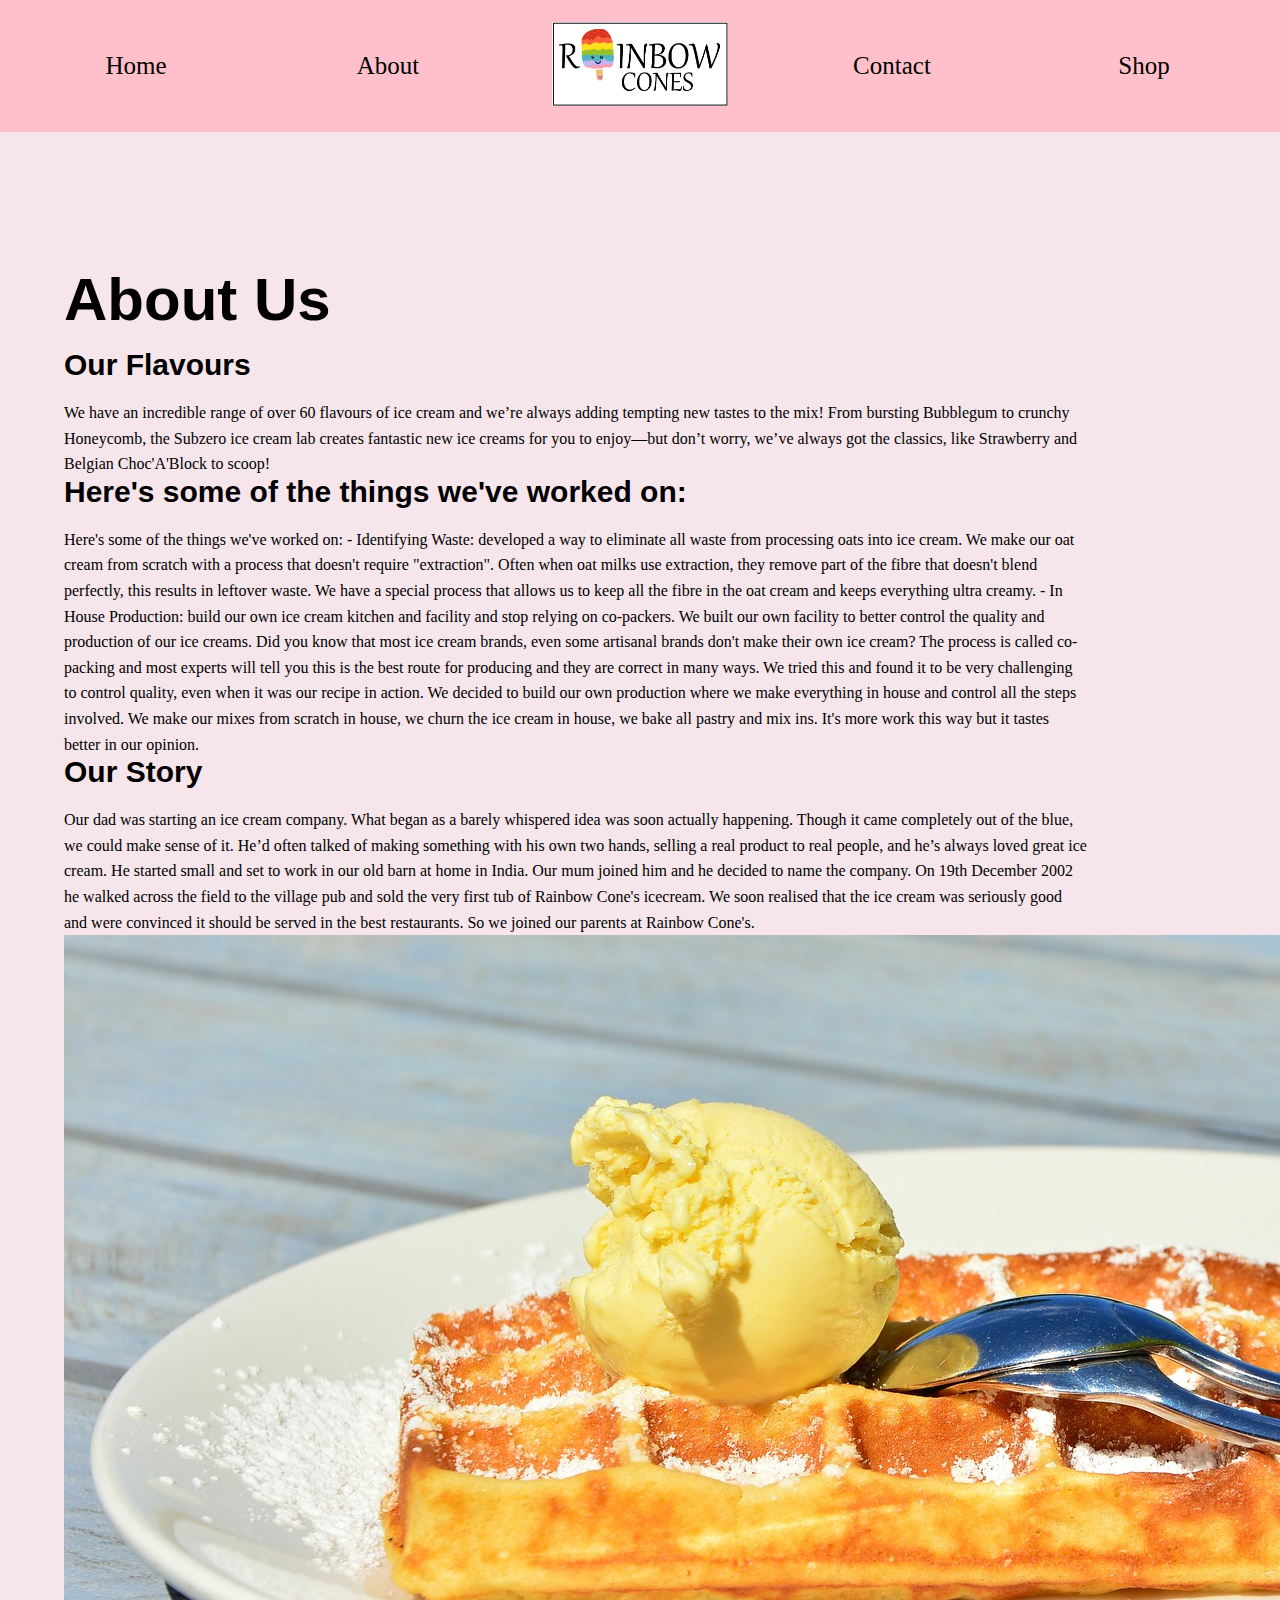
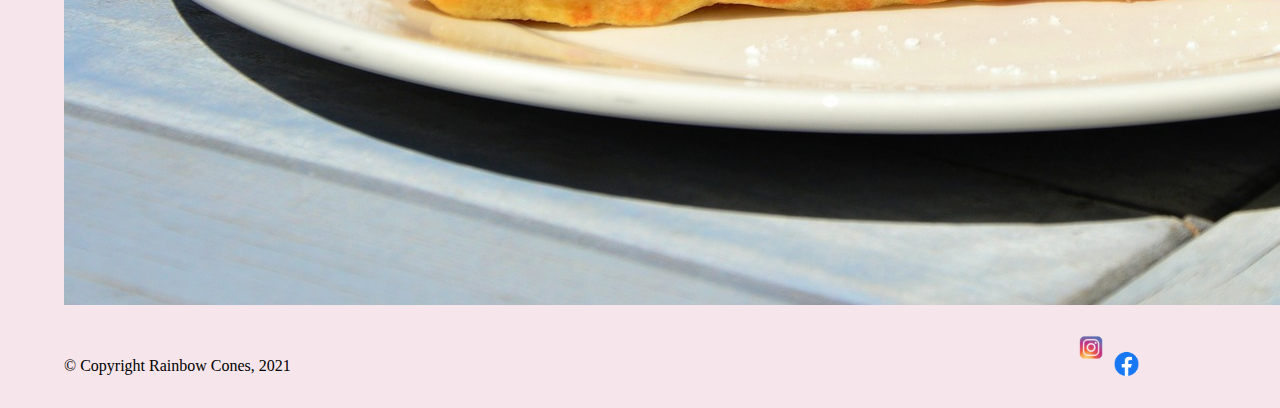
==== about.html @ 0757beec "edit css" ====
<!DOCTYPE html>
<html lang="en">

<head>
    <meta charset="UTF-8">
    <meta http-equiv="X-UA-Compatible" content="IE=edge">
    <meta name="viewport" content="width=device-width, initial-scale=1.0">
    <link rel="stylesheet" href="https://cdn.iconmonstr.com/1.3.0/css/iconmonstr-iconic-font.min.css">
    <link rel="stylesheet" href="css/main.css">
    <title>Rainbow Cones</title>

</head>

<!-- Body Section -->

<body>
    <div class="container2">
        <header class="header-class">

            <nav class="main-nav">
                <ul class="nav-list">
                    <li><a href="index.html" class="">Home</a></li>
                    <li><a href="about.html" class="">About</a></li>
                    <li><a href="index.html"><img src="./images/logo.png" alt="icecream logo"></a></li>
                    <li><a href="contact.html" class="">Contact</a></li>
                    <li><a href="#shop" class="">Shop</a></li>
                </ul>
            </nav>
        </header>

        <!-- ABOUT US -->

        <section class="about-sec">
            <div>
                <h2>About Us</h2>
            </div>


            <div>
                <h3>Our Flavours</h3>
            </div>
            <p>
                We have an incredible range of over 60 flavours of ice cream and we’re always adding tempting new tastes
                to the mix! From bursting Bubblegum to crunchy Honeycomb, the Subzero ice cream lab creates fantastic
                new ice creams for you to enjoy—but don’t worry, we’ve always got the classics, like Strawberry and
                Belgian Choc'A'Block to scoop!
            </p>


            <div class="things-sec">
                <h3>Here's some of the things we've worked on:</h3>
                <p>
                    Here's some of the things we've worked on:
                    - Identifying Waste: developed a way to eliminate all waste from processing oats into ice cream. We
                    make our oat cream from scratch with a process that doesn't require "extraction". Often when oat
                    milks use extraction, they remove part of the fibre that doesn't blend perfectly, this results in
                    leftover waste. We have a special process that allows us to keep all the fibre in the oat cream and
                    keeps everything ultra creamy.

                    - In House Production: build our own ice cream kitchen and facility and stop relying on co-packers.
                    We built our own facility to better control the quality and production of our ice creams. Did you
                    know that most ice cream brands, even some artisanal brands don't make their own ice cream? The
                    process is called co-packing and most experts will tell you this is the best route for producing and
                    they are correct in many ways. We tried this and found it to be very challenging to control quality,
                    even when it was our recipe in action. We decided to build our own production where we make
                    everything in house and control all the steps involved. We make our mixes from scratch in house, we
                    churn the ice cream in house, we bake all pastry and mix ins. It's more work this way but it tastes
                    better in our opinion.
                </p>

                <div class="story-sec">
                    <h3>Our Story</h3>
                    <p>
                        Our dad was starting an ice cream company.

                        What began as a barely whispered idea was soon actually happening. Though it came completely out
                        of the blue, we could make sense of it. He’d often talked of making something with his own two
                        hands, selling a real product to real people, and he’s always loved great ice cream.

                        He started small and set to work in our old barn at home in India. Our mum joined him and he
                        decided to name the company. On 19th December 2002 he walked across the field to the
                        village pub and sold the very first tub of Rainbow Cone's icecream.

                        We soon realised that the ice cream was seriously good and were convinced it
                        should be served in the best restaurants. So we joined our parents at Rainbow Cone's.
                    </p>
                </div>

                <div class="story-img">
                    <img src="./images/waffles-gdb406e3e1_1920.jpg" alt="icecream on waffles">
                </div>

        </section>


        <!----------------------------------- footer section ------------------------------------->

        <footer>
            <nav>
                <ul class="socialmedia-list">
                    <li class="media1"><img src="./images/insta logo.png" alt="instagram logo"></li>
                    <li class="media2"><img src="./images/Facebook-logo.png" alt="facebook logo"></li>
                </ul>
            </nav>
            <p class="copyright-text">&copy; Copyright Rainbow Cones, 2021</P>
        </footer>

    </div>

</body>

</html>
---- css/main.css ----
html,
body,
div,
span,
applet,
object,
iframe,
h1,
h2,
h3,
h4,
h5,
h6,
p,
blockquote,
pre,
a,
abbr,
acronym,
address,
big,
cite,
code,
del,
dfn,
em,
img,
ins,
kbd,
q,
s,
samp,
small,
strike,
strong,
sub,
sup,
tt,
var,
b,
u,
i,
center,
dl,
dt,
dd,
ol,
ul,
li,
fieldset,
form,
label,
legend,
table,
caption,
tbody,
tfoot,
thead,
tr,
th,
td,
article,
aside,
canvas,
details,
embed,
figure,
figcaption,
footer,
header,
hgroup,
menu,
nav,
output,
ruby,
section,
summary,
time,
mark,
audio,
video {
    margin: 0;
    padding: 0;
    border: 0;
    font-size: 100%;
    font: inherit;
    vertical-align: baseline;
}

/* HTML5 display-role reset for older browsers */
article,
aside,
details,
figcaption,
figure,
footer,
header,
hgroup,
menu,
nav,
section {
    display: block;
}

body {
    line-height: 1;
}

ol,
ul {
    list-style: none;
}

blockquote,
q {
    quotes: none;
}

blockquote:before,
blockquote:after,
q:before,
q:after {
    content: none;
}

table {
    border-collapse: collapse;
    border-spacing: 0;
}

/* CSS STYLE */

body {
    font-family: 'Open Sans', 'Helvetica Neue', sans-serif;
    background-color: #F6E6EB;
}

.nav-list {
    font-family: fantasy;
    font-size: 25px;
}

.container {
    max-width: 1500px;
    margin: 0 auto;
}

.container {
    max-width: 1500px;
    margin: 0 0;
}

.header-class {
    background-color: pink;
}

/* Headings */
h1 {
    text-align: center;
    position: absolute;
    top: 28%;
    left: 50%;
    transform: translate(-50%, -50%);
    color: red;
    font-size: 70px;
    margin-bottom: 20px;
    font-weight: bold;
}

.h2-class {
    text-align: center;
    position: absolute;
    top: 50%;
    left: 50%;
    transform: translate(-50%, -50%);
    color: black;
    font-size: 40px;
    margin-bottom: 20px;
    font-weight: bold;
}

h2 {
    color: black;
    font-size: 60px;
    margin-bottom: 20px;
    font-weight: bold;
}
h3 {
    color: black;
    font-size: 30px;
    margin-bottom: 20px;
    font-weight: bold;
}

span {
    vertical-align: middle;
}

.im-play {
    vertical-align: middle;
}

/* adding color and padding to nav section */

nav {
    padding: 10px;
}

/* nav li center */

nav li {
    display: block;
    text-align: center;
    padding: 12px 0;
    
}

/* remove underline and change colour */

nav li a {
    color: black;
    text-decoration: none;
}

/* color lists when hover */

nav li:hover a {
    color: red;
    text-decoration: underline;
}

nav img {
    width: 70%;
    text-align: center;
}

.media1 {
    width: 10.5%;
}

.media2 {
    width: 5%;
}

.container nav li {
    display: block;
    text-align: center;
    padding: 12px 0;
}


/* adjust size */

section {
    width: 80%;
    margin: 0 auto;
}

footer {
    width: 100%;
}

footer {
    padding-left: 100px;
}

.banner {
    position: relative;
}

.banner img {
    width: 100%;
}

.second-banner {
    position: relative;
}

.second-banner img {
    width: 100%;
}

/* paragraphs */

p {
    font-family: cursive;
    line-height: 1.6;
}

.banner p {
    color: white;
    text-align: center;
    font-size: 1rem;
    position: absolute;
    top: 35%;
    left: 50%;
    transform: translate(-50%, -50%);
}

.second-banner p {
    color: black;
    text-align: center;
    font-size: 1rem;
    position: absolute;
    top: 74%;
    left: 50%;
    transform: translate(-50%, -50%);
}


.blackbutton1 {
    text-decoration: none;
    background-color: #222;
    color: white;
    padding: 15px;
    margin-left: 10px;
    vertical-align: middle;
    display: inline-block;
    position: absolute;
    top: 70%;
    left: 30%;
    transform: translate(-70%, -50%);
}

.blackbutton2 {
    text-decoration: none;
    background-color: #222;
    color: white;
    padding: 15px;
    margin-left: 10px;
    vertical-align: middle;
    display: inline-block;
    position: absolute;
    top: 70%;
    left: 70%;
    transform: translate(-70%, -50%);
}

nav li {
    flex: 1;
}

.nav-list {
    display: flex;
    align-items: center;
}

.media1 {
    position: absolute;
    left: 80%;
    top: 210%;
}

.media2 {
    position: absolute;
    left: 85.5%;
    top: 215.3%;
}





/* ANIMATIONS */

.blackbutton1:hover {
    transform: scale(2);
  transition: 0.5s ease-in-out;
}

.blackbutton2:hover {
    transform: scale(2);
  transition: 0.5s ease-in-out;
} 

.media1:hover {
    transform: scale(2);
    transition: 0.2s ease-in-out;
}

.media2:hover {
    transform: scale(2);
    transition: 0.5s ease-in-out;
}

.copyright-text {
    position: absolute;
    left: 5%;
    top: 217%;
}

    /* CONTACT PAGE */



div.contact {
    /* border of contact section */
    background-color: pink;
    border: 1px solid black;
    padding: 20px;
    margin-top: 5%;
}

div.contact .blocklabel {
    display: block;
    font-size: 1.1rem;
    margin-bottom: 0.25rem;
}

input.maxwidth {
    /* makes input under name and email to be 100% width */
    margin-bottom: 0.75rem;
    padding-bottom: 0.5rem;
    width: 100%;
}

textarea#message {
    /* making message input size bigger and no adjustable  */
    padding-bottom: 3rem;
    resize: none;
    width: 100%;
}

button {
    /* adding border, font-size, etc., to button in contact section */
    background: none;
    border: 1px solid black;
    font-size: 0.7rem;
    margin-top: 0.7rem;
    padding: 0.7rem;
}

.location-class {
    position: absolute;
    top: 95%;
    left: 1.5%;
}

.about-sec {
    position: absolute;
    left: 5%;
    top: 30%;
}

.story-img {
    width: 100%;
}
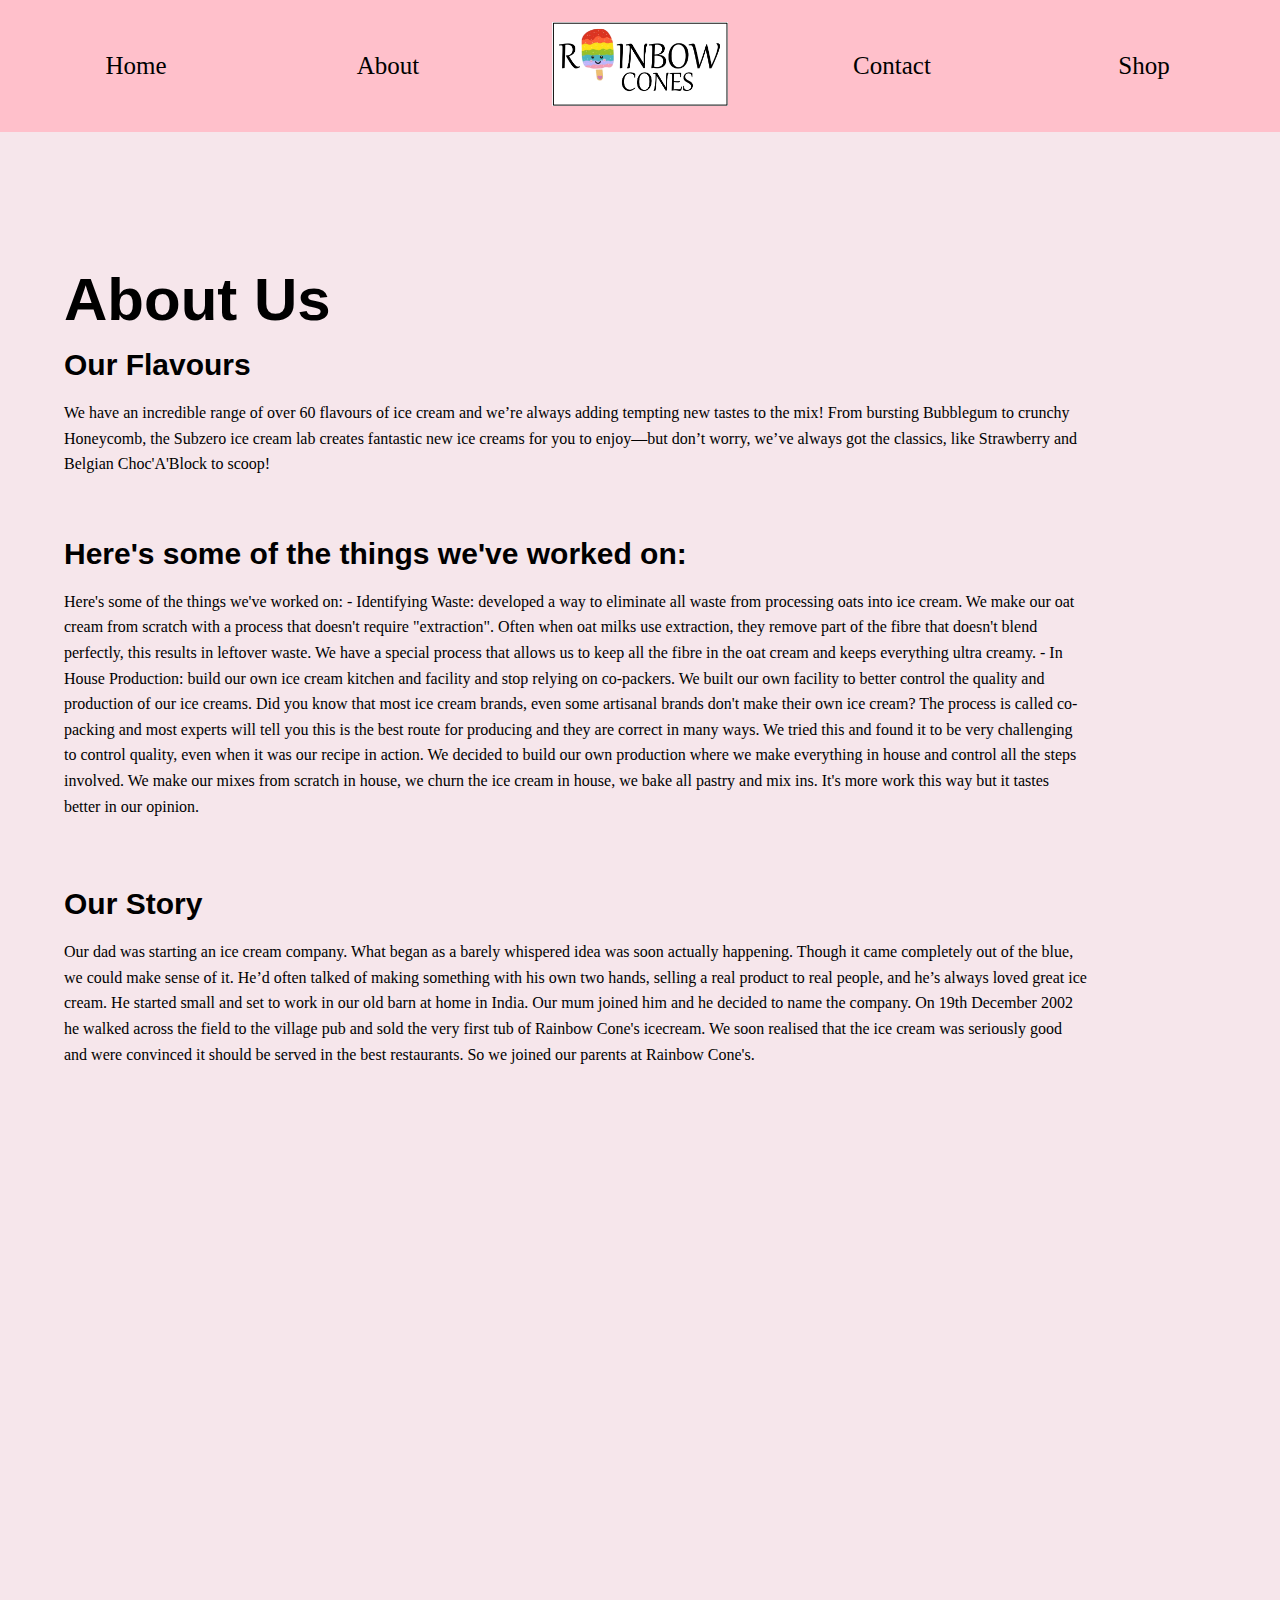
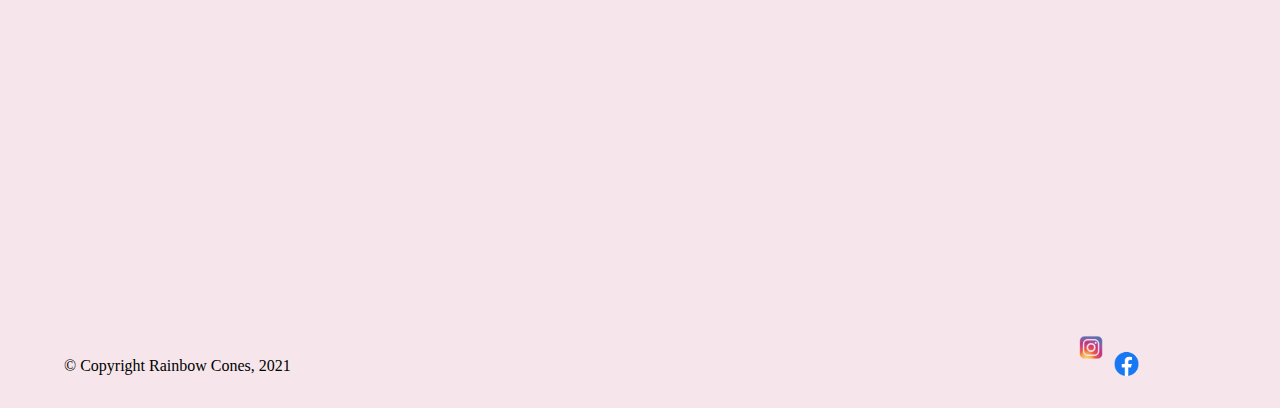
==== commit a14ac91d: "edits css" ====
--- a/about.html
+++ b/about.html
@@ -86,10 +86,6 @@
                     </p>
                 </div>
 
-                <div class="story-img">
-                    <img src="./images/waffles-gdb406e3e1_1920.jpg" alt="icecream on waffles">
-                </div>
-
         </section>
 
 
--- a/css/main.css
+++ b/css/main.css
@@ -442,9 +442,83 @@
     top: 30%;
 }
 
-.story-img {
-    width: 100%;
-}
-
-
-
+.things-sec {
+    position: absolute;
+    left: 0%;
+    top: 130%;
+}
+
+
+.story-sec {
+    position: absolute;
+    left: 0%;
+    top: 125%;
+}
+
+/* MEDIA QUERIES */
+
+@media screen and (max-width: 1000px) {
+    h1 {
+        font-size: 40px;
+    }
+
+    .h2-class {
+        font-size: 30px;
+        position: absolute;
+        top: 40%;
+    }
+
+    .second-banner p {
+        font-size: 10px;
+        position: absolute;
+        top: 65%;
+    }
+
+    .media1 {
+        position: absolute;
+        top: 158%;
+    }
+
+    .media2 {
+        position: absolute;
+        top: 161.66%;
+    }
+
+}
+
+@media screen and (max-width: 600px) {
+    h1 {
+        font-size: 25px;
+        position: absolute;
+        top: 25%;
+    }
+
+    .h2-class {
+        font-size: 20px;
+        position: absolute;
+        top: 35%;
+    }
+    .second-banner p {
+        font-size: 7px;
+    }
+
+    .media1 {
+        position: absolute;
+        top: 98.33%;
+    }
+
+    .media2 {
+        position: absolute;
+        top: 100.32%;
+    }
+
+    .nav li {
+        flex: none;
+    }
+
+    .copyright-text {
+        position: absolute;
+        top: 250%;
+    }
+}
+
